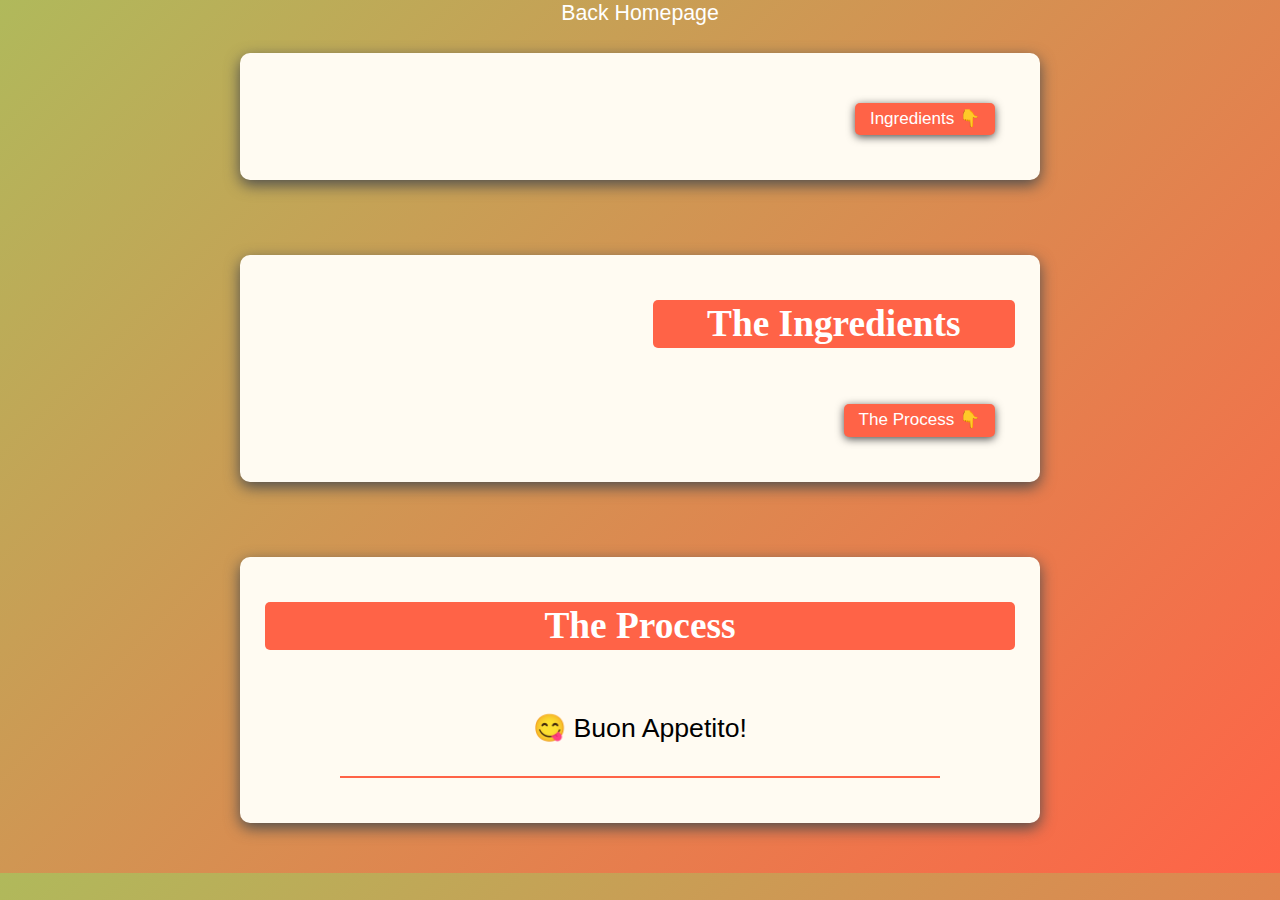
==== details.html @ 8e5a40de "Added Files" ====
<!DOCTYPE html>
<html lang="en">
<head>
    <meta charset="UTF-8">
    <title>Title</title>
    <script src="https://cdnjs.cloudflare.com/ajax/libs/jquery/3.2.1/jquery.min.js"></script>
</head>
<style>
    * {
        box-sizing: border-box;
    }

    html {
        font-size: 16pt;
        line-height: 1.3;
        scroll-behavior: smooth;
    }

    body {
        margin: 0;
        background-image: linear-gradient(-45deg, tomato, #b0b95b);
        display: grid;
        place-items: center;
        font-family: "Quicksand", sans-serif;
    }

    .card,
    .process {
        width: 800px;
        margin: 25px auto 50px auto;
        padding: 25px;
        background-color: #fffbf2;
        border-radius: 10px;
        box-shadow: 0 5px 15px rgba(77, 77, 77, 1);
    }

    .card {
        display: grid;
        grid: auto / 1fr 1fr;
        gap: 25px;
    }

    .columns {
        columns: 350px 2;
    }

    h1 {
        font-size: 2.5em;
        background-color: #b0b95b;
    }

    h1,
    h2 {
        font-family: "Italiana", serif;
        text-align: center;
        margin-top: 20px;
        border-radius: 5px;
    }

    h2 {
        font-size: 1.75em;
        color: #fff;
        background-color: tomato;
    }

    ul,
    ol {
        list-style-type: none;
    }

    ul.ingredients {
        padding: 0 15px;
    }

    ul.ingredients > li {
        padding: 5px 10px;
        border-bottom: 1px solid rgba(255, 99, 71, 0.3);
    }

    ul.pesto {
        margin: 0;
        padding: 20px 20px 0 20px;
    }

    li {
        line-height: 1.8;
    }

    ol {
        counter-reset: counter;
        margin: 0;
        padding: 10px 40px;
        margin-left: 40px;
        list-style-position: inside;
    }

    ol > li {
        counter-increment: counter;
        margin-bottom: 16px;
    }

    ol > li::before {
        content: counter(counter) ".";
        font-size: 1rem;
        font-weight: 600;
        color: rgba(149, 158, 67, 1);
        position: absolute;
        margin-left: -40px;
    }

    ol > li > ul {
        margin: 0;
    }

    ol > li > ul > li {
        margin-bottom: 8px;
    }

    ol > li > ul > li::before {
        content: "\261E";
        color: green;
        margin-right: 10px;
    }

    figure img {
        max-width: 100%;
        border-radius: 5px;
    }

    figcaption {
        font-size: 0.6rem;
        text-align: center;
    }

    figcaption::before {
        content: "Credit: Photo by ";
    }

    .variation {
        font-size: 0.9rem;
        margin: 100px 25px 0 0;
    }

    .tip {
        font-size: 0.8rem;
        font-style: italic;
    }

    .tip::before {
        content: "Tip: ";
    }

    .next {
        font-size: 0.8rem;
        float: right;
        margin: 0 20px 20px 0;
        padding: 5px 15px;
        background-color: tomato;
        border-radius: 5px;
        box-shadow: 0 2px 8px rgba(77, 77, 77, 1);
        transition: all 0.3s ease;
    }

    .next:hover {
        box-shadow: none;
    }

    a {
        text-decoration: none;
        color: #fff;
    }

    p.last {
        width: 80%;
        margin: 10px auto 20px auto;
        padding-bottom: 30px;
        font-size: 1.25rem;
        text-align: center;
        border-bottom: 2px solid tomato;
    }

</style>
<body>
<a href="./index.html">Back Homepage</a>
<div class="card">
    <div class="description">

    </div>

    <div class="imagesFigure">
    </div>

    <div></div>
    <div>
        <div class="next"><a href="#ingredients">Ingredients 👇</a></div>
    </div>
</div>

<div id="ingredients"></div>

<div class="card">
    <div class="recipe_details">

    </div>
    <div>
        <h2>The Ingredients</h2>
        <ul class="ingredients">
        </ul>
    </div>

    <div></div>
    <div>
        <div class="next"><a href="#process">The Process 👇</a></div>
    </div>
</div>

<div id="process"></div>

<div class="process">
    <h2>The Process</h2>
    <ol class="instructions">

    </ol>
    <p class="last">😋 Buon Appetito!</p>
</div>
<script src="./js/details.js"></script>
</body>
</html>
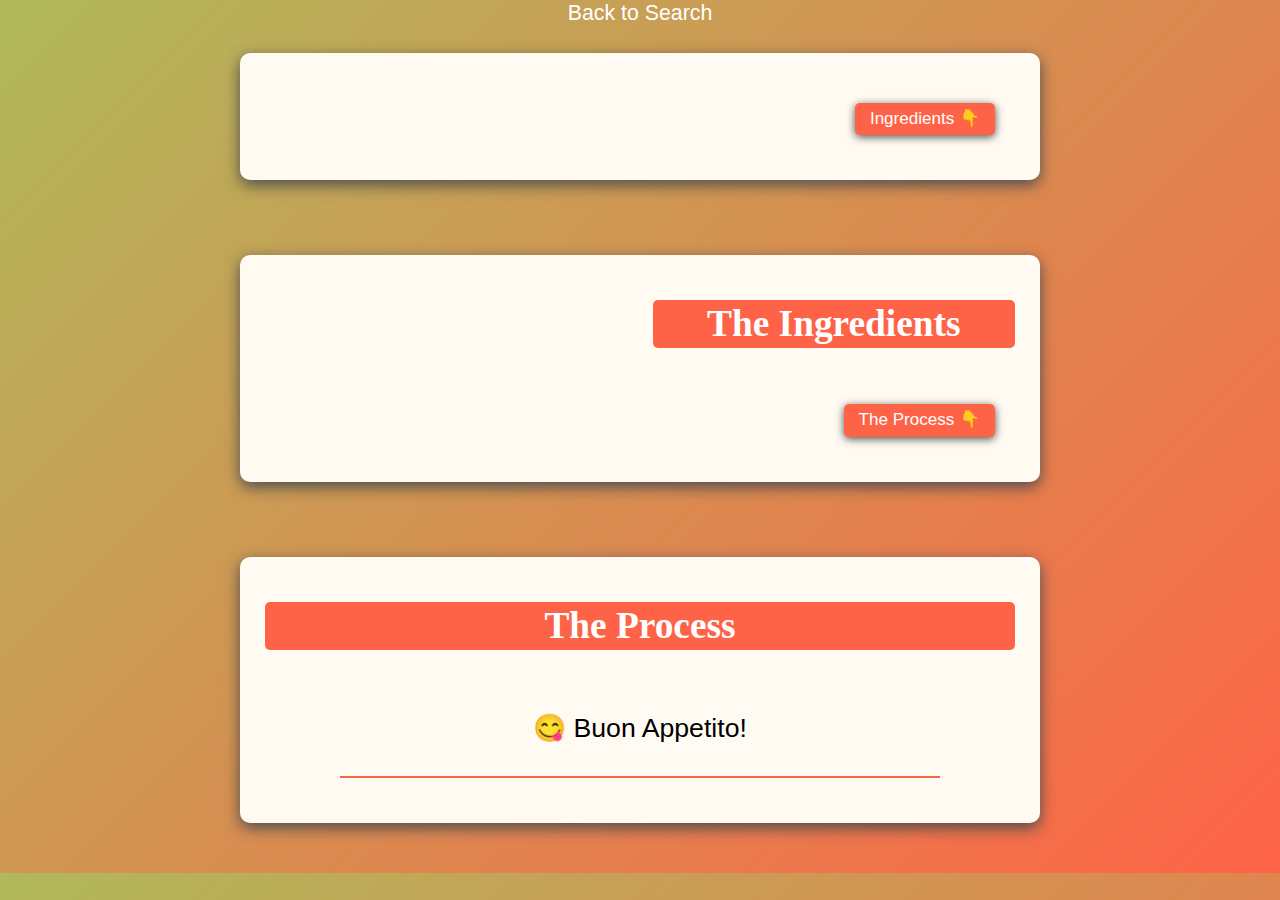
==== commit 10b31731: "Small Change" ====
--- a/details.html
+++ b/details.html
@@ -181,7 +181,7 @@
 
 </style>
 <body>
-<a href="./index.html">Back Homepage</a>
+<a href="./index.html">Back to Search</a>
 <div class="card">
     <div class="description">
 
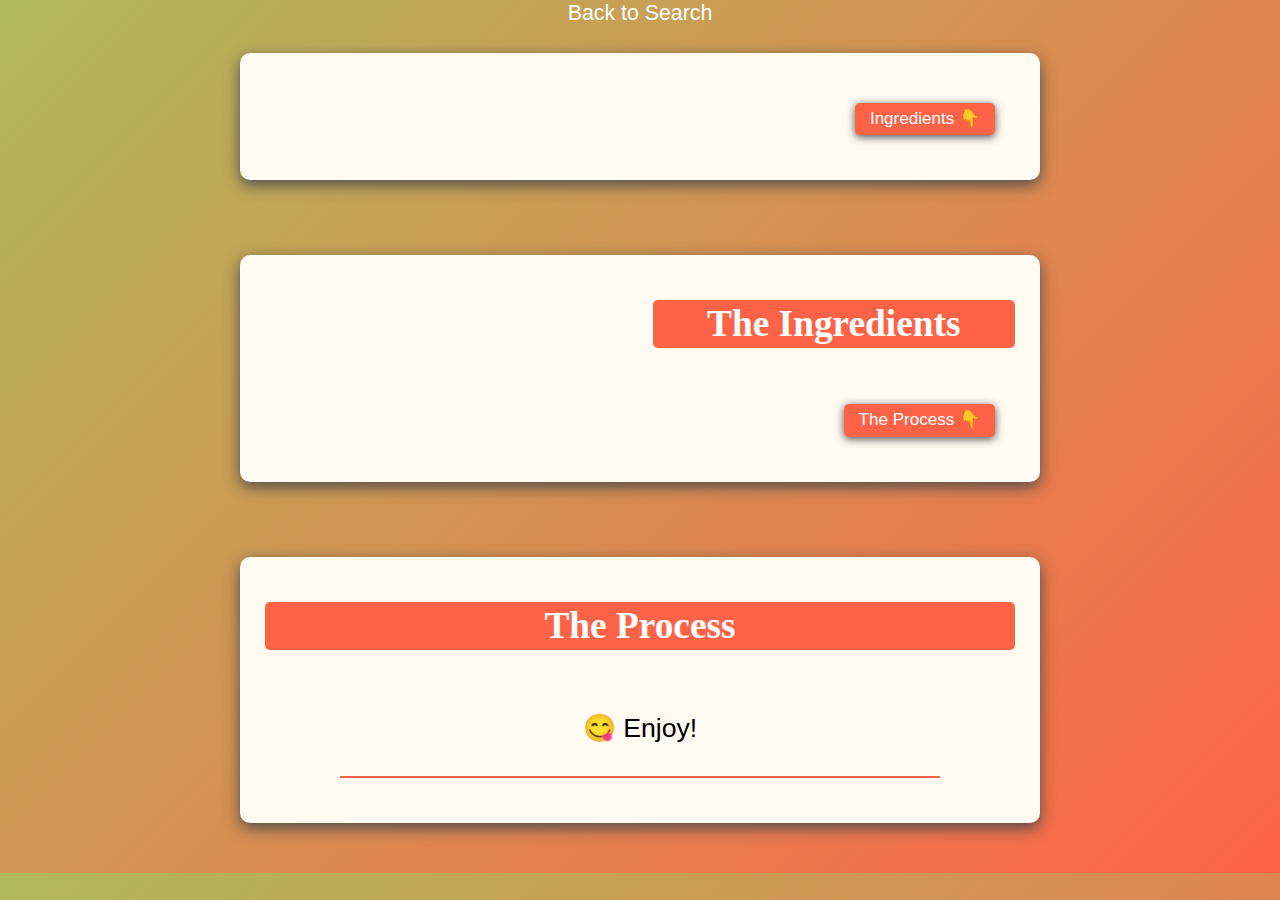
==== commit 3993fee7: "Change on Word Content" ====
--- a/details.html
+++ b/details.html
@@ -221,7 +221,7 @@
     <ol class="instructions">
 
     </ol>
-    <p class="last">😋 Buon Appetito!</p>
+    <p class="last">😋 Enjoy!</p>
 </div>
 <script src="./js/details.js"></script>
 </body>
